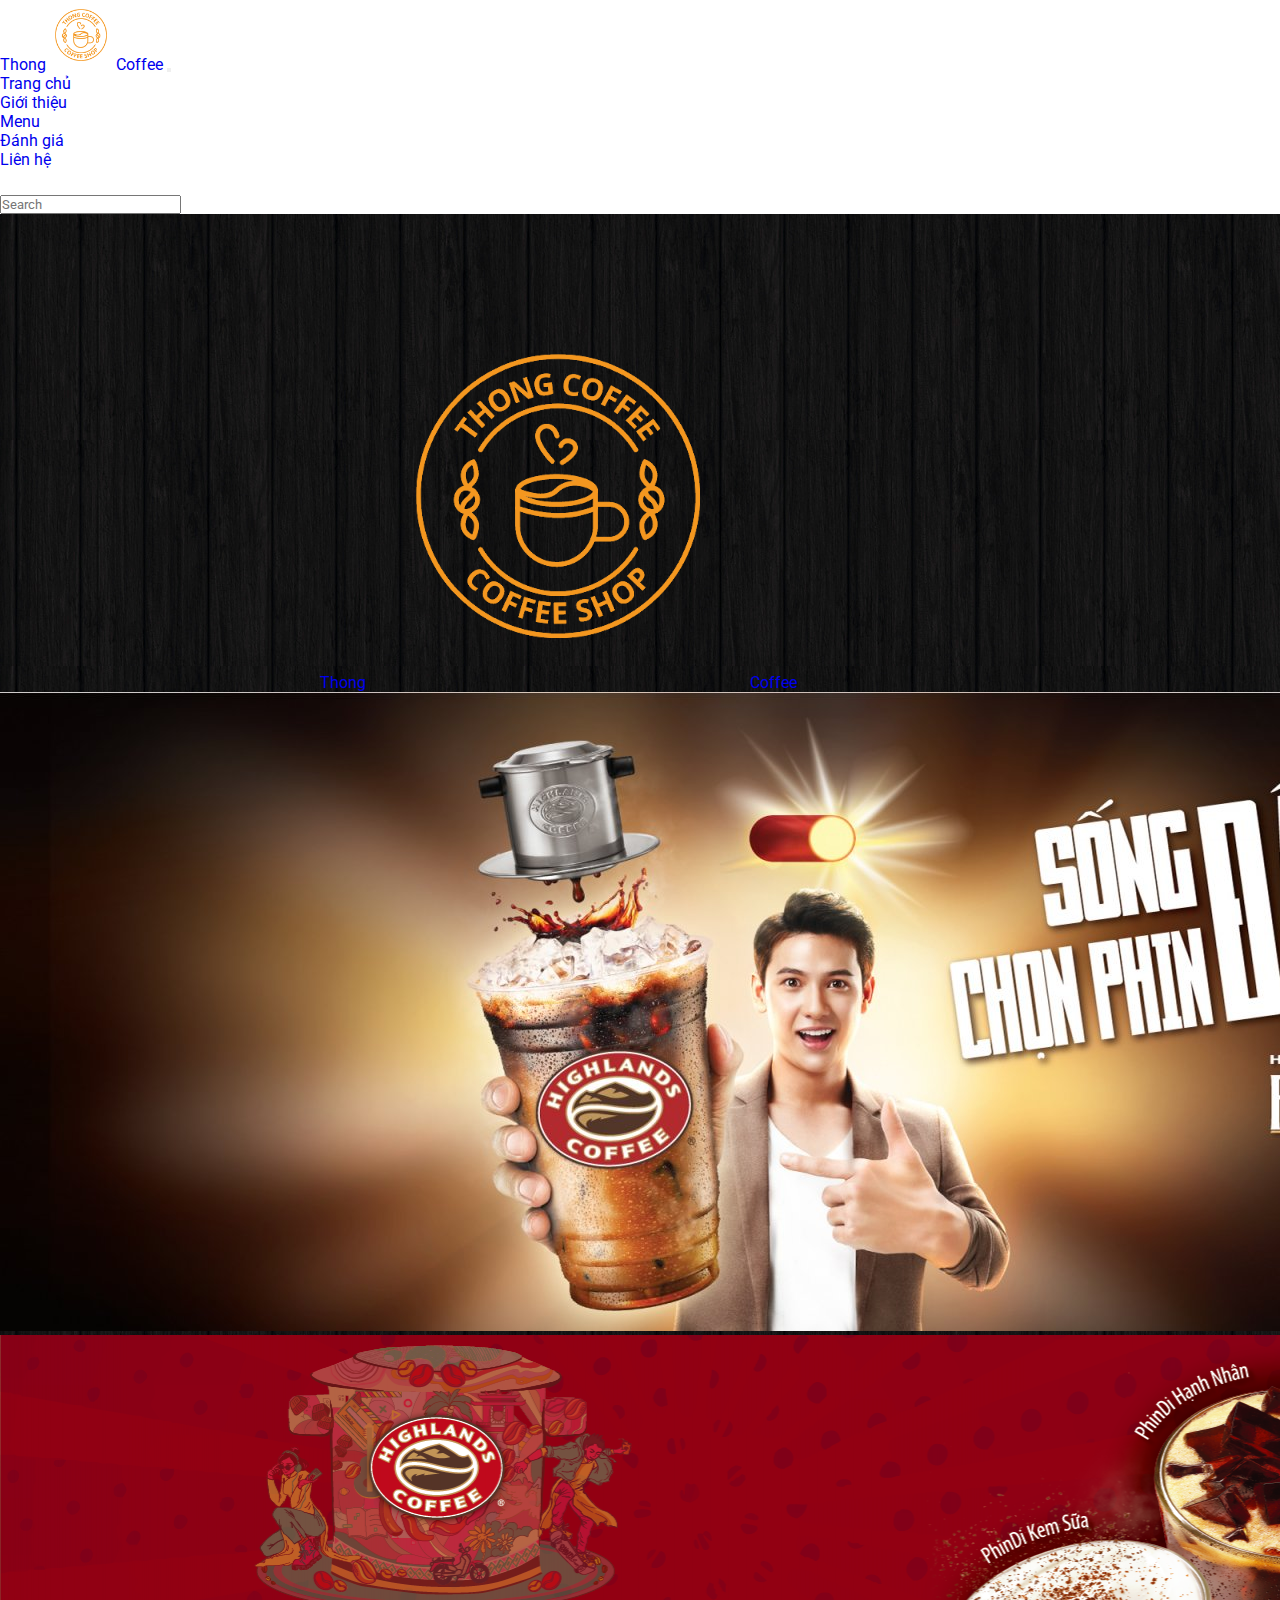
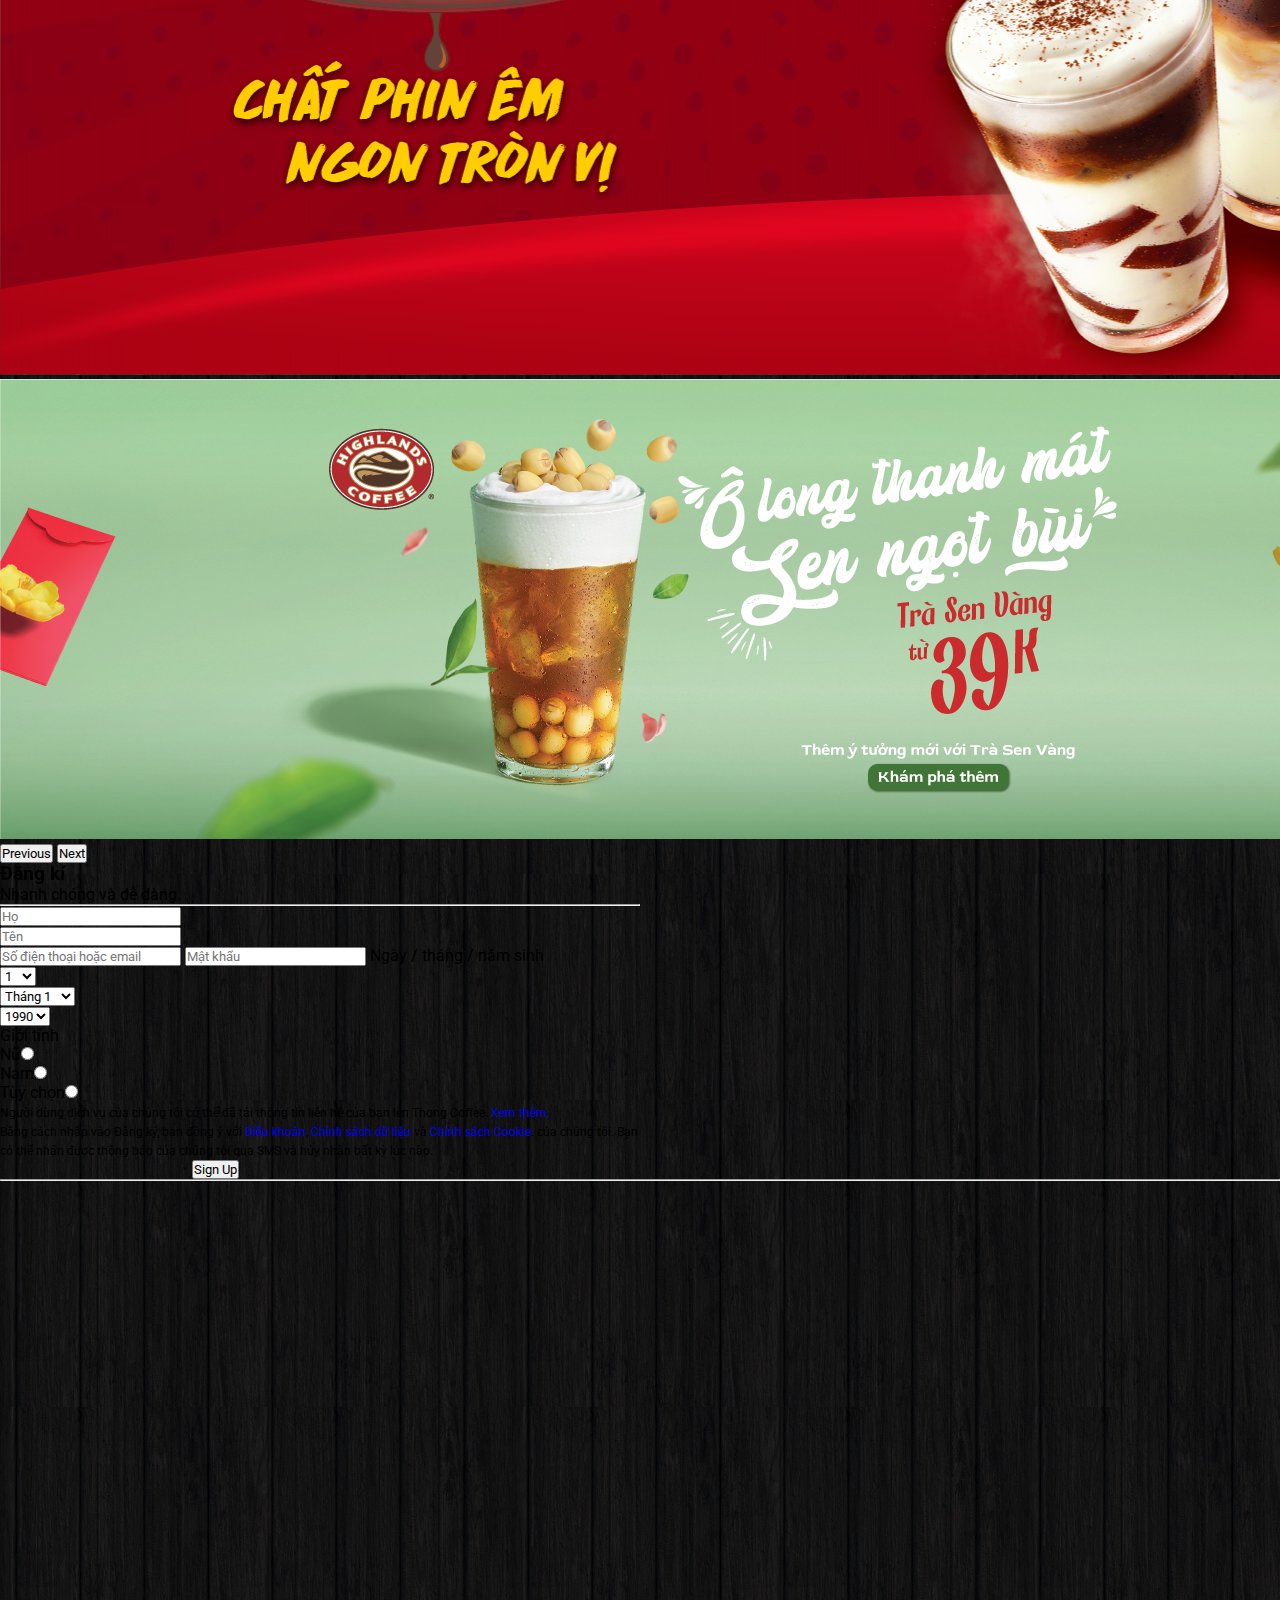
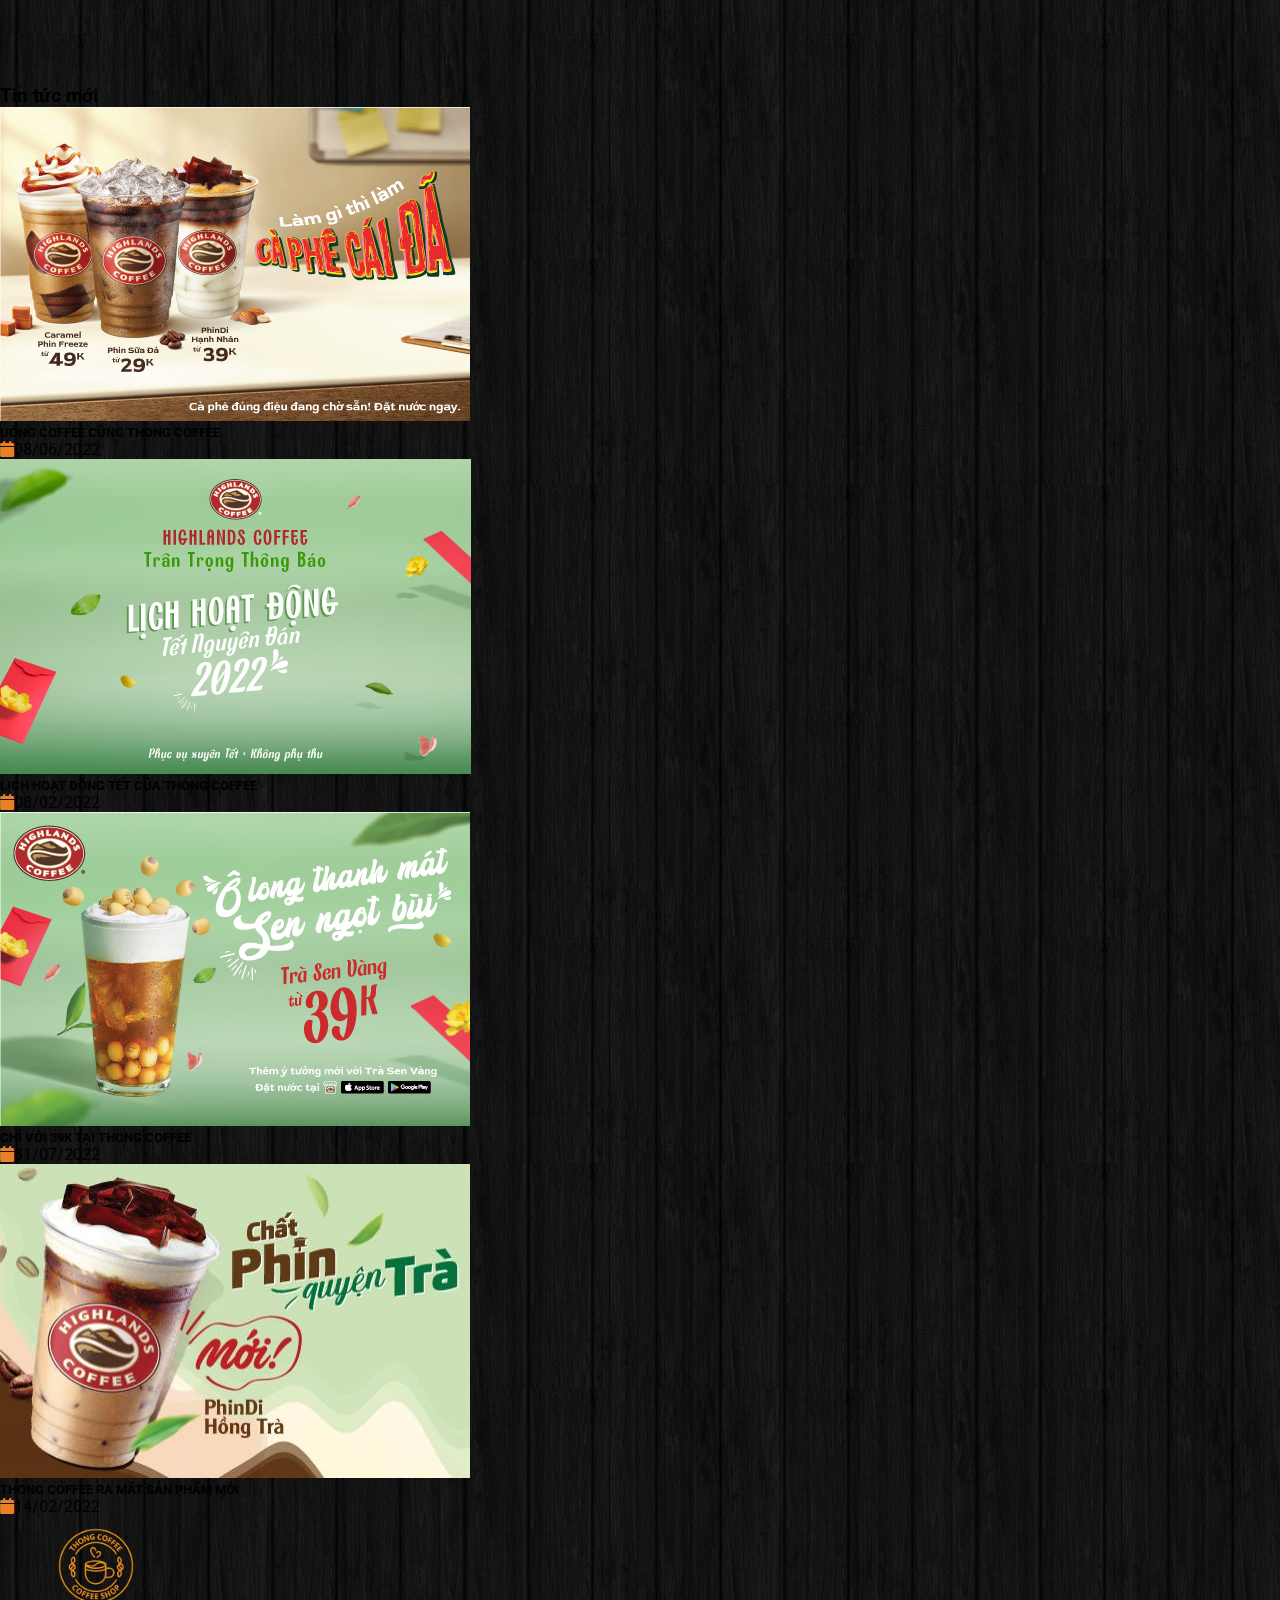
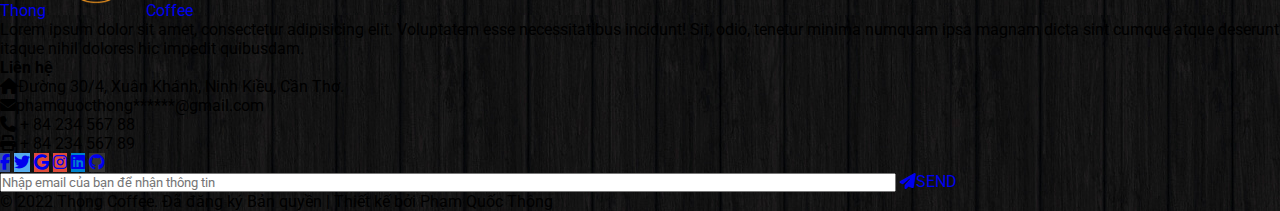
==== register.html @ e04dcf14 "Add new project coffee" ====
<!DOCTYPE html>
<html lang="en">

<head>
    <meta charset="UTF-8">
    <meta http-equiv="X-UA-Compatible" content="IE=edge">
    <meta name="viewport" content="width=device-width, initial-scale=1.0">
    <title>Đăng kí</title>
    <link rel="shortcut icon" type="image/png" href="img/logo.png" />
    <link rel="stylesheet" href="style.css">
    <link href="https://cdn.jsdelivr.net/npm/bootstrap@5.1.3/dist/css/bootstrap.min.css" rel="stylesheet" integrity="sha384-1BmE4kWBq78iYhFldvKuhfTAU6auU8tT94WrHftjDbrCEXSU1oBoqyl2QvZ6jIW3" crossorigin="anonymous">
    <script src="https://cdn.jsdelivr.net/npm/bootstrap@5.1.3/dist/js/bootstrap.bundle.min.js" integrity="sha384-ka7Sk0Gln4gmtz2MlQnikT1wXgYsOg+OMhuP+IlRH9sENBO0LRn5q+8nbTov4+1p" crossorigin="anonymous"></script>
    <link rel="stylesheet" href="https://cdnjs.cloudflare.com/ajax/libs/font-awesome/6.1.1/css/all.min.css">
</head>

<body>
    <!--Header-->
    <nav class="navbar navbar-expand-lg fixed-top navbar-dark p-0 fw-bold">
        <div class="container-fluid">
            <a class="navbar-brand ps-5" href="#"><span>Thong</span><img style="width: 70px;" src="img/logo.png"><span>Coffee</span></a>
            <button class="navbar-toggler" type="button" data-bs-toggle="collapse" data-bs-target="#navbarSupportedContent" aria-controls="navbarSupportedContent" aria-expanded="false" aria-label="Toggle navigation">
            <span class="navbar-toggler-icon"></span>
          </button>
            <div class="collapse navbar-collapse" id="navbarSupportedContent">
                <ul class="navbar-nav mx-auto mb-2 mb-lg-0">
                    <li class="nav-item px-3">
                        <a class="nav-link" target="_blank" href="index.html">Trang chủ</a>
                    </li>
                    <li class="nav-item px-3">
                        <a class="nav-link" target="_blank" href="index.html">Giới thiệu</a>
                    </li>
                    <li class="nav-item px-3">
                        <a class="nav-link" target="_blank" href="index.html">
                  Menu
                </a>

                    </li>
                    <li class="nav-item px-3">
                        <a class="nav-link" target="_blank" href="index.html">Đánh giá</a>
                    </li>
                    <li class="nav-item px-3">
                        <a class="nav-link" target="_blank" href="#Footer">Liên hệ</a>
                    </li>
                </ul>

                <div class="icon-navbar me-5">
                    <a class="fa-solid fa-magnifying-glass p-2 me-2" aria-expanded="false" aria-controls="collapseExample" href="#collapseExample" data-bs-toggle="collapse"></a>
                    <a href="checkout.html" target="_blank" class="fa-solid fa-money-check-dollar p-2 mx-2"></a>
                    <a href="cart.html" class="fa-solid fa-cart-shopping p-2 mx-2"></a>
                </div>
            </div>
        </div>
        <form class="collapse position-absolute" id="collapseExample" style="width: 20%;bottom: -30%; right: 5%">
            <input class="form-control bg-transparent text-white" type="search" placeholder="Search" aria-label="Search">
        </form>
    </nav>
    <!--Content Section-->
    <section class="pb-5" style="background-image: url(img/background.jpg); background-size:auto; min-height:90vh; padding-top: 7%;">
        <div class="container-fluid">
            <div class="row">
                <div class="col-md-6">
                    <a class="text-decoration-none fw-bold fs-1 text-white" style="margin-left: 25%;" href="#"><span>Thong</span><img class="img-fluid" style="width: 30%;" src="img/logo.png"><span>Coffee</span></a>
                    <div id="carouselExampleFade" class="carousel slide carousel-fade m-5" data-bs-ride="carousel" style="width: 110%">
                        <div class="carousel-inner">
                            <div class="carousel-item active">
                                <img src="img/banner-1.jpg" class="d-block w-100" alt="...">
                            </div>
                            <div class="carousel-item">
                                <img src="img/banner-2.png" class="d-block w-100" alt="...">
                            </div>
                            <div class="carousel-item">
                                <img src="img/banner-3.jpg" class="d-block w-100" alt="...">
                            </div>
                        </div>
                        <button class="carousel-control-prev" type="button" data-bs-target="#carouselExampleFade" data-bs-slide="prev">
                          <span class="carousel-control-prev-icon" aria-hidden="true"></span>
                          <span class="visually-hidden">Previous</span>
                        </button>
                        <button class="carousel-control-next" type="button" data-bs-target="#carouselExampleFade" data-bs-slide="next">
                          <span class="carousel-control-next-icon" aria-hidden="true"></span>
                          <span class="visually-hidden">Next</span>
                        </button>
                    </div>
                </div>
                <div class="col-md-6 d-flex justify-content-center">
                    <form class="text-dark border rounded bg-light p-3 mt-5" style="width: 50%;">
                        <div class="form-header my-2">
                            <h3 class="fw-bold m-0">Đăng kí</h3>
                            <span>Nhanh chóng và dễ dàng.</span>
                            <hr>
                        </div>
                        <div class="row py-2">
                            <div class="col-md-6">
                                <input type="text" placeholder="Họ" class="form-control">
                            </div>
                            <div class="col-md-6">
                                <input type="text" placeholder="Tên" class="form-control">

                            </div>
                        </div>
                        <input type="text" class="form-control my-2" placeholder="Số điện thoại hoặc email">
                        <input type="text" class="form-control my-2" placeholder="Mật khẩu">
                        <label>Ngày / tháng / năm sinh</label>
                        <div class="row py-2">
                            <div class="col-md">
                                <select class="form-select" aria-label="Default select example">
                                    <option value="1" selected="1">1</option>
                                    <option value="2">2</option>
                                    <option value="3">3</option>
                                    <option value="4">4</option>
                                    <option value="5">5</option>
                                    <option value="6">6</option>
                                    <option value="7">7</option>
                                    <option value="8">8</option>
                                    <option value="9">9</option>
                                    <option value="10">10</option>
                                    <option value="11">11</option>
                                    <option value="12">12</option>
                                    <option value="13">13</option>
                                    <option value="14">14</option>
                                    <option value="15">15</option>
                                    <option value="16">16</option>
                                    <option value="17">17</option>
                                    <option value="18">18</option>
                                    <option value="19">19</option>
                                    <option value="20">20</option>
                                    <option value="21">21</option>
                                    <option value="22">22</option>
                                    <option value="23">23</option>
                                    <option value="24">24</option>
                                    <option value="25">25</option>
                                    <option value="26">26</option>
                                    <option value="27">27</option>
                                    <option value="28">28</option>
                                    <option value="29">29</option>
                                    <option value="30">30</option>
                                    <option value="31">31</option>
                                </select>

                            </div>
                            <div class="col-md">
                                <select class="form-select" aria-label="Default select example">
                                    <option value="1" selected="1">Tháng 1</option>
                                    <option value="2">Tháng 2</option>
                                    <option value="3">Tháng 3</option>
                                    <option value="4">Tháng 4</option>
                                    <option value="5">Tháng 5</option>
                                    <option value="6">Tháng 6</option>
                                    <option value="7">Tháng 7</option>
                                    <option value="8">Tháng 8</option>
                                    <option value="9">Tháng 9</option>
                                    <option value="10">Tháng 10</option>
                                    <option value="11">Tháng 11</option>
                                    <option value="12">Tháng 12</option>
                                </select>
                            </div>
                            <div class="col-md">
                                <select class="form-select" aria-label="Default select example">
                                    <option value="2010">2010</option>
                                    <option value="2009">2009</option>
                                    <option value="2008">2008</option>
                                    <option value="2007">2007</option>
                                    <option value="2006">2006</option>
                                    <option value="2005">2005</option>
                                    <option value="2004">2004</option>
                                    <option value="2003">2003</option>
                                    <option value="2002">2002</option>
                                    <option value="2001">2001</option>
                                    <option value="2000">2000</option>
                                    <option value="1999">1999</option>
                                    <option value="1998">1998</option>
                                    <option value="1997">1997</option>
                                    <option value="1996">1996</option>
                                    <option value="1995">1995</option>
                                    <option value="1994">1994</option>
                                    <option value="1993">1993</option>
                                    <option value="1992">1992</option>
                                    <option value="1991">1991</option>
                                    <option value="1990" selected="1">1990</option>
                                  </select>
                            </div>
                        </div>
                        <label>Giới tính</label><br>
                        <div class="row">
                            <div class="col-md">
                                <a class="btn border bg-white my-2">Nữ<input type="radio" name="select" class="mx-2"></a>
                            </div>
                            <div class="col-md">
                                <a class="btn border bg-white my-2">Nam<input type="radio" name="select" class="mx-2"></a>
                            </div>
                            <div class="col-md">
                                <a class="btn border bg-white my-2">Tùy chọn<input type="radio" name="select" class="mx-2"></a>
                            </div>
                        </div>
                        <span class="fw-bold text-muted" style="font-size: 12px;">Người dùng dịch vụ của chúng tôi có thể đã tải thông tin liên hệ của bạn lên Thong Coffee. <a href="#">Xem thêm.</a><br>
                            Bằng cách nhấp vào Đăng ký, bạn đồng ý với <a href="#">Điều khoản</a>, <a href="#">Chính sách dữ liệu</a> và <a href="#">Chính sách Cookie</a>. của chúng tôi. Bạn có thể nhận được thông báo của chúng tôi qua SMS và hủy nhận bất kỳ lúc nào.</span><br>
                        <button class="btn btn-success my-3 px-5" style="margin-left: 30%;">Sign Up</button>
                    </form>
                </div>
            </div>
        </div>
    </section>
    <hr class="m-0" style="height: 2px;">
    <!--Footer-->
    <div class="container-fluid" id="Footer" style="background-image: url(img/background.jpg); background-size:auto; min-height:50vh">
        <div class="row">
            <div class="col-md-4 d-flex justify-content-center mt-5">
                <iframe src="https://www.google.com/maps/embed?pb=!1m18!1m12!1m3!1d1964.516347497497!2d105.76408275817548!3d10.01415803955674!2m3!1f0!2f0!3f0!3m2!1i1024!2i768!4f13.1!3m3!1m2!1s0x31a088337f302b39%3A0x6ae5bb5ecf4928b9![base64]!5e0!3m2!1svi!2s!4v1654630842711!5m2!1svi!2s"
                    width="600" height="500" style="border:0;" allowfullscreen="" loading="lazy" referrerpolicy="no-referrer-when-downgrade"></iframe>
            </div>
            <div class="col-md-4 text-white p-5">
                <h3 class="fw-bold">Tin tức mới</h3>
                <div class="card mb-3 bg-transparent" style="max-width: 450px;">
                    <div class="row g-0">
                        <div class="col-md-4">
                            <img src="img/card-1.jpg" class="img-fluid rounded-start" alt="...">
                        </div>
                        <div class="col-md-8">
                            <div class="card-body">
                                <h5 class="card-title fw-bold">UỐNG COFFEE CÙNG THONG COFFEE</h5>
                                <span><i class="fa-solid fa-calendar mau-cam pe-3"></i>08/06/2022</span>
                            </div>
                        </div>
                    </div>
                </div>
                <div class="card mb-3 bg-transparent" style="max-width: 450px;">
                    <div class="row g-0">
                        <div class="col-md-4">
                            <img src="img/card-2.png" class="img-fluid rounded-start" alt="...">
                        </div>
                        <div class="col-md-8">
                            <div class="card-body">
                                <h5 class="card-title fw-bold">LỊCH HOẠT ĐỘNG TẾT CỦA THONG COFFEE</h5>
                                <span><i class="fa-solid fa-calendar mau-cam pe-3"></i>08/02/2022</span>
                            </div>
                        </div>
                    </div>
                </div>
                <div class="card mb-3 bg-transparent" style="max-width: 450px;">
                    <div class="row g-0">
                        <div class="col-md-4">
                            <img src="img/card-3.jpg" class="img-fluid rounded-start" alt="...">
                        </div>
                        <div class="col-md-8">
                            <div class="card-body">
                                <h5 class="card-title fw-bold">CHỈ VỚI 39K TẠI THONG COFFEE </h5>
                                <span><i class="fa-solid fa-calendar mau-cam pe-3"></i>31/07/2022</span>
                            </div>
                        </div>
                    </div>
                </div>
                <div class="card mb-3 bg-transparent" style="max-width: 450px;">
                    <div class="row g-0">
                        <div class="col-md-4">
                            <img src="img/card-4.jpg" class="img-fluid rounded-start" alt="...">
                        </div>
                        <div class="col-md-8">
                            <div class="card-body">
                                <h5 class="card-title fw-bold">THONG COFFEE RA MẮT SẢN PHẨM MỚI</h5>
                                <span><i class="fa-solid fa-calendar mau-cam pe-3"></i>14/02/2022</span>
                            </div>
                        </div>
                    </div>
                </div>
            </div>
            <div class="col-md-4 text-white mt-3 text-muted">
                <a class="text-decoration-none fw-bold h3 text-white" href="#"><span>Thong</span><img style="width: 100px;" src="img/logo.png"><span>Coffee</span></a>
                <p class="pe-2">Lorem ipsum dolor sit amet, consectetur adipisicing elit. Voluptatem esse necessitatibus incidunt! Sit, odio, tenetur minima numquam ipsa magnam dicta sint cumque atque deserunt itaque nihil dolores hic impedit quibusdam.</p>
                <h4 class="text-uppercase text-white fw-bold mb-3">Liên hệ</h4>
                <p><i class="fas fa-home me-3"></i>Đường 30/4, Xuân Khánh, Ninh Kiều, Cần Thơ.</p>
                <p><i class="fas fa-envelope me-3"></i>phamquocthong******@gmail.com</p>
                <p><i class="fas fa-phone me-3"></i> + 84 234 567 88</p>
                <p><i class="fas fa-print me-3"></i> + 84 234 567 89</p>
                <div class="icon-footer mt-3">
                    <a class="btn btn-primary rounded-circle m-2" style="background-color: #3b5998;" href="#!" role="button"><i class="fab fa-facebook-f"></i></a>
                    <a class="btn btn-primary rounded-circle m-2" style="background-color: #55acee;" href="#!" role="button"><i class="fa-brands fa-twitter"></i></a>
                    <a class="btn btn-danger rounded-circle m-2" style="background-color: #dd4b39;" href="#!" role="button"><i class="fa-brands fa-google"></i></a>
                    <a class="btn btn-danger rounded-circle m-2" style="background-color: #dd4b39;" href="#!" role="button"><i class="fa-brands fa-instagram"></i></a>
                    <a class="btn btn-primary rounded-circle m-2" style="background-color: #0082ca;" href="#!" role="button"><i class="fa-brands fa-linkedin"></i></a>
                    <a class="btn btn-dark rounded-circle m-2" style="background-color: #333333;" href="#!" role="button"><i class="fa-brands fa-github"></i></a>
                </div>
                <form class="d-flex mt-3">
                    <input type="email" class="form-control me-2" placeholder="Nhập email của bạn để nhận thông tin" style="width: 70%;">
                    <a href="#" class="btn btn-outline-warning"><i class="fa-solid fa-paper-plane pe-2"></i>SEND</a>
                </form>
            </div>
        </div>
        <p class="text-center text-white pb-3 m-0">© 2022 Thong Coffee. Đã đăng ký Bản quyền | Thiết kế bởi Phạm Quốc Thông</p>

    </div>
</body>

</html>
---- style.css ----
@import url('https://fonts.googleapis.com/css2?family=Nunito:ital,wght@0,300;0,600;0,700;1,400&family=Roboto:ital,wght@0,100;0,400;0,500;1,300&family=Tiro+Devanagari+Sanskrit&display=swap');
* {
    padding: 0;
    margin: 0;
    box-sizing: border-box;
    text-decoration: none;
    font-family: 'Roboto', sans-serif;
}

body::-webkit-scrollbar {
    width: 10px;
}

body::-webkit-scrollbar-track {
    background-color: #fafafa;
}

body::-webkit-scrollbar-thumb {
    background-image: linear-gradient(-45deg, #f69449, #9c7029);
    border-radius: 50px;
}

.bg-cat {
    background-color: #FAEBD7;
}

.mau-cam {
    color: #EA8025;
}

.navbar-dark .navbar-nav .nav-item:hover {
    color: #fff;
    border-bottom: #EA8025 2px solid;
    padding-bottom: 0;
}

.navbar-dark .icon-navbar a {
    cursor: pointer;
    color: #fff;
    font-size: 1.5rem;
    text-decoration: none;
}

.navbar-dark .icon-navbar a:hover {
    color: #EA8025;
}

.carousel .carousel-indicators button {
    width: 15px;
    height: 15px;
    margin: 5px;
    border: #fff 1px solid;
}

.navbar form input:focus {
    border-color: #f69449;
}
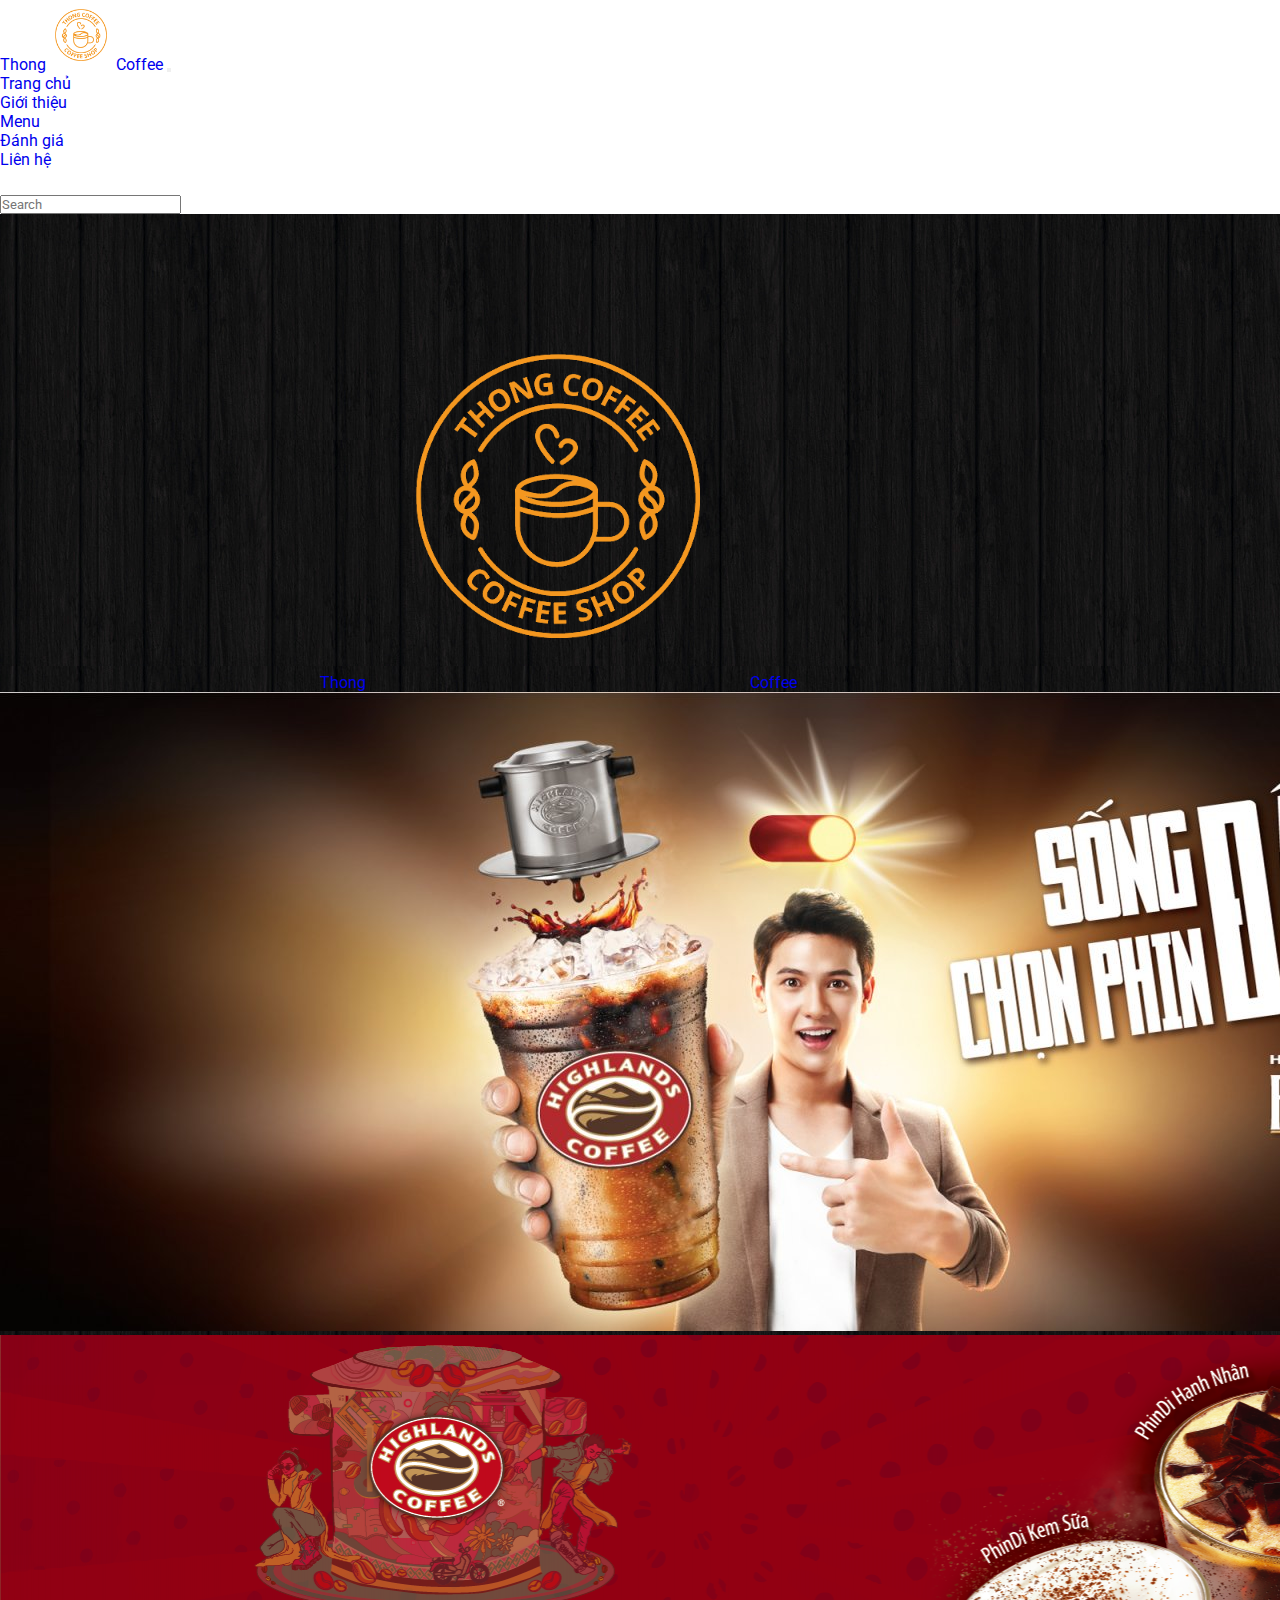
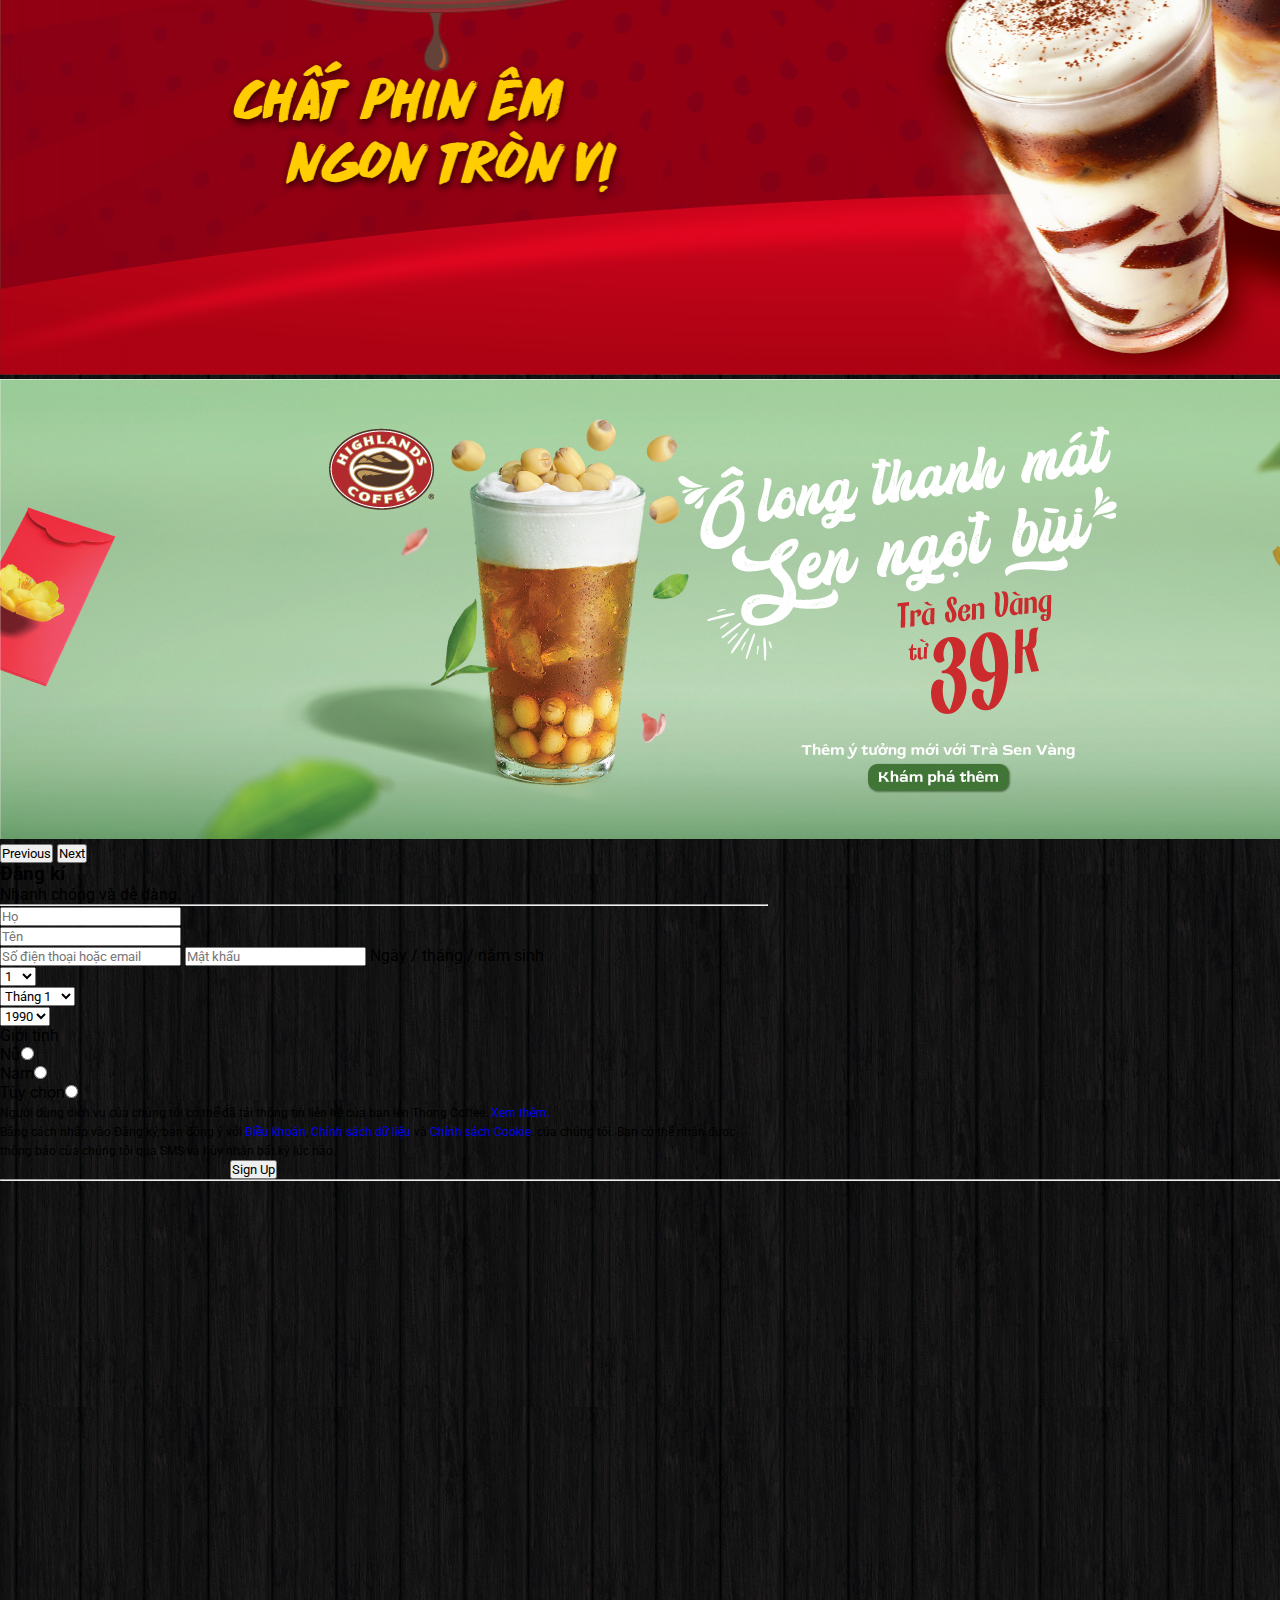
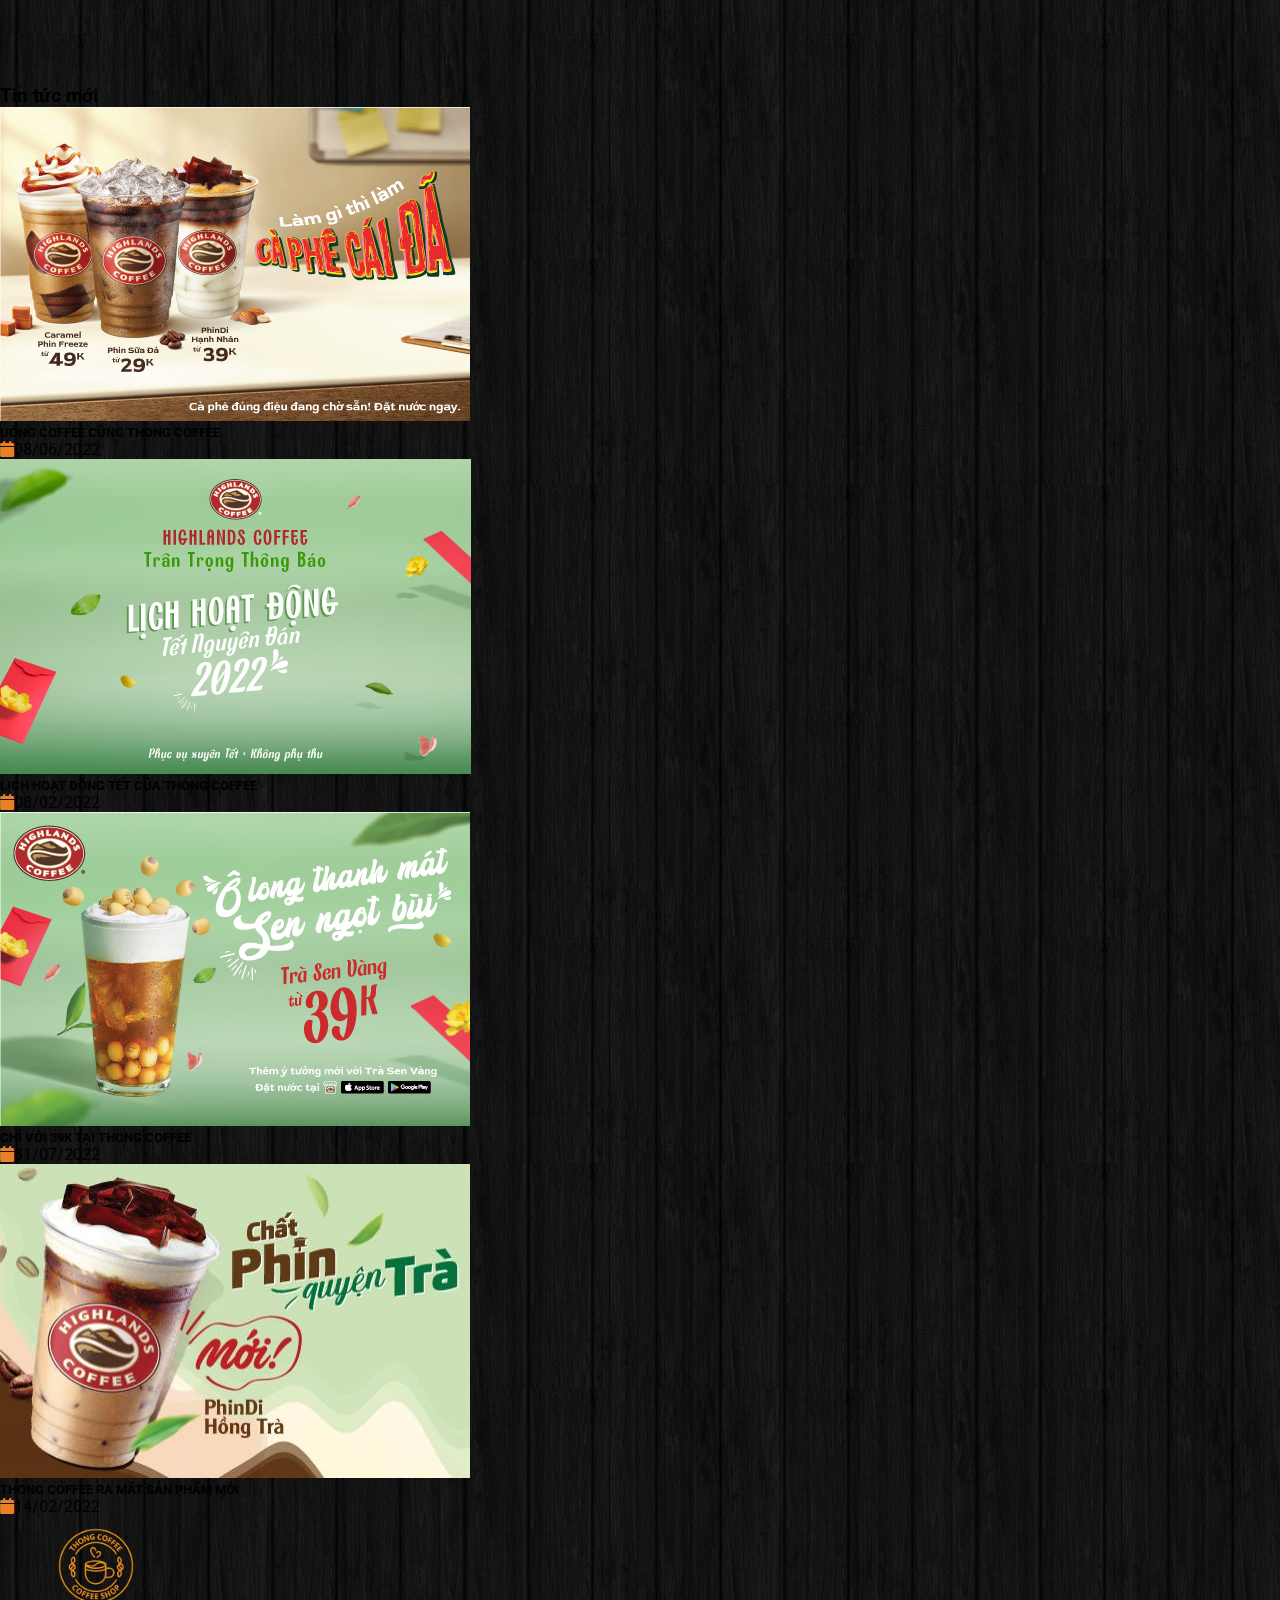
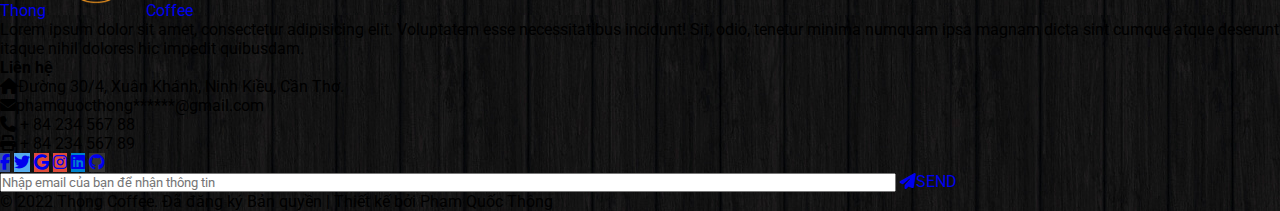
==== commit 5e32b0c8: "Update register.html" ====
--- a/register.html
+++ b/register.html
@@ -82,8 +82,8 @@
                         </button>
                     </div>
                 </div>
-                <div class="col-md-6 d-flex justify-content-center">
-                    <form class="text-dark border rounded bg-light p-3 mt-5" style="width: 50%;">
+                <div class="col-md-6 d-flex justify-content-end">
+                    <form class="text-dark border rounded bg-light p-3 mt-5 me-5" style="width: 60%;">
                         <div class="form-header my-2">
                             <h3 class="fw-bold m-0">Đăng kí</h3>
                             <span>Nhanh chóng và dễ dàng.</span>
@@ -290,4 +290,4 @@
     </div>
 </body>
 
-</html>+</html>
